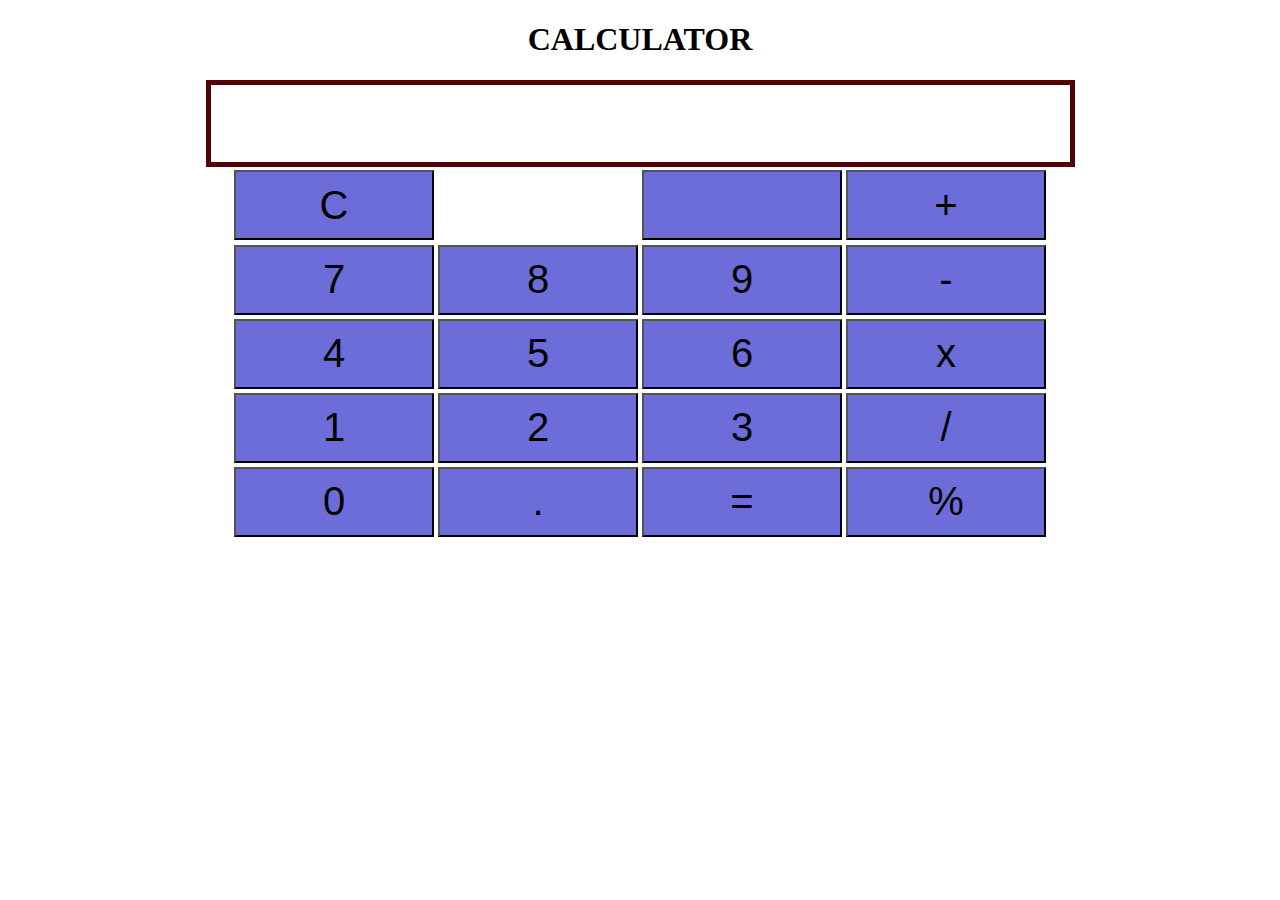
==== calculator.html @ 069697d8 "Added more htmls" ====
<!DOCTYPE html>
<html lang="en">
<head>
    <meta charset="UTF-8">
    <meta http-equiv="X-UA-Compatible" content="IE=edge">
    <meta name="viewport" content="width=device-width, initial-scale=1.0">
    <link rel="stylesheet" href="https://use.fontawesome.com/releases/v5.15.3/css/all.css" integrity="sha384-SZXxX4whJ79/gErwcOYf+zWLeJdY/qpuqC4cAa9rOGUstPomtqpuNWT9wdPEn2fk" crossorigin="anonymous">
    <link rel="stylesheet" href="styling.css">
    <title>Document</title>
</head>
<body>
    <div class="container">
        <h1>CALCULATOR</h1>
        <input type="text" id ="screen">
        <table>
        <tr>
            <td><button onclick="clearResult()">C</button></td>
            <td></td>
            <td><button onclick="deleteChar()"><i class="fas fa-backspace"></i></button></td>
            <td><button onclick="number('+')">+</button></td>
            </tr>
        <tr>
            <td><button onclick="number('7')">7</button></td>
            <td><button onclick="number('8')">8</button></td>
            <td><button onclick="number('9')">9</button></td>
            <td><button onclick="number('-')">-</button></td>
            
        </tr>
        <tr>
            <td><button onclick="number('4')">4</button></td>
            <td><button onclick="number('5')">5</button></td>
            <td><button onclick="number('6')">6</button></td>
            <td><button onclick="number('*')">x</button></td>
        </tr>
        <tr>
            <td><button onclick="number('1')">1</button></td>
            <td><button onclick="number('2')">2</button></td>
            <td><button onclick="number('3')">3</button></td>
            <td><button onclick="number('/')">/</button></td>
            
        </tr>
        <tr>
            <td><button onclick="number('0')">0</button></td>
            <td><button onclick="number('.')">.</button></td>
            <td><button onclick="result()">=</button></td>
            <td><button onclick="number('%')">%</button></td>
        </tr>
        
        </table>
    </div>
</body>
<script src="validation.js"></script>
</html>
---- styling.css ----
.container{
    text-align: center;
    margin top:23px;
}
table{
    margin: auto;
}
input{
    border: 5px solid rgb(77, 5, 5);
    font-size: 65px;
    text-align: right;
    padding-right: 15px;
}
button{
    font-size: 40px;
    background: rgb(109, 109, 218);
    width: 200px;
    height: 70px;

}
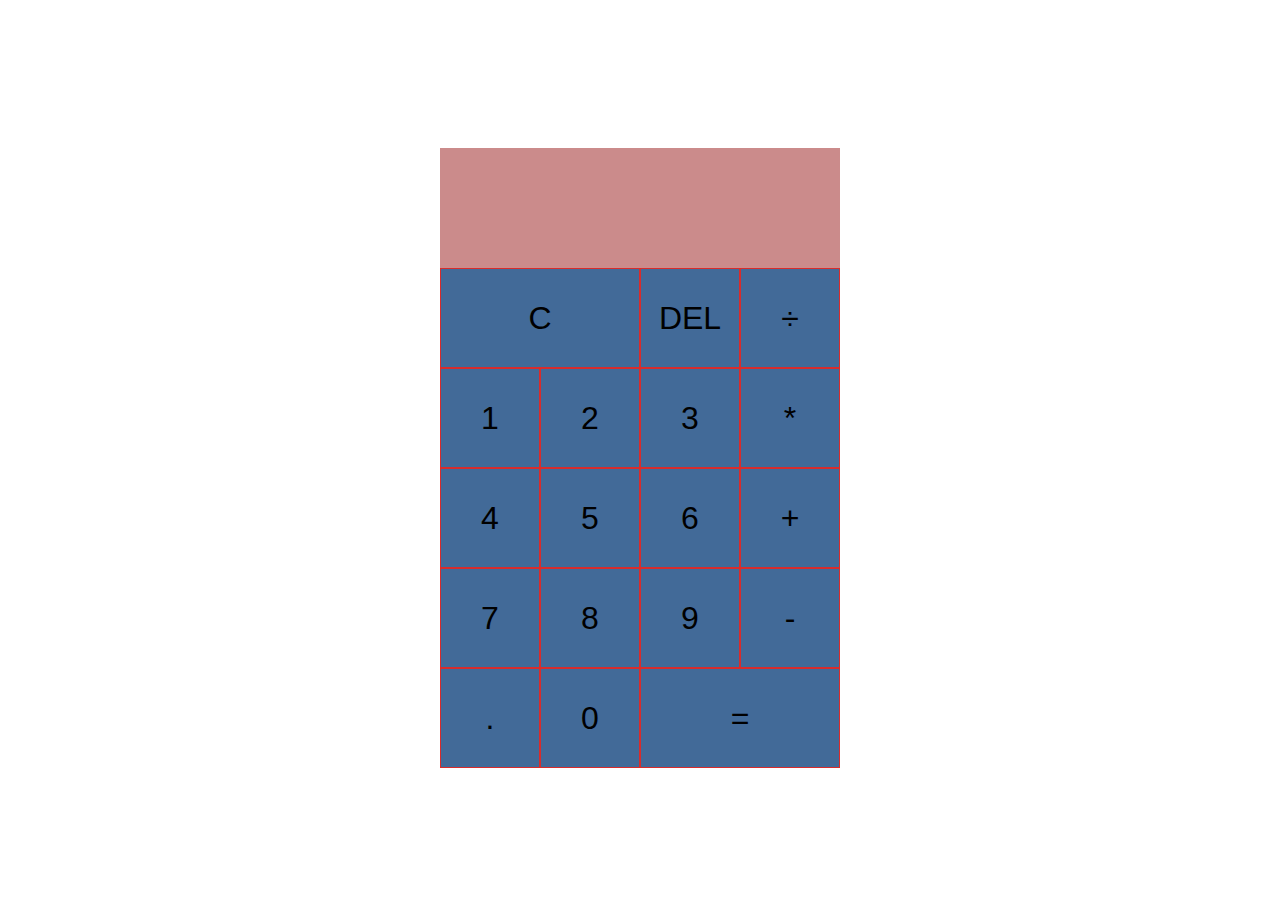
==== commit 98eac26a: "Added more htmls" ====
--- a/calculator.html
+++ b/calculator.html
@@ -4,50 +4,36 @@
     <meta charset="UTF-8">
     <meta http-equiv="X-UA-Compatible" content="IE=edge">
     <meta name="viewport" content="width=device-width, initial-scale=1.0">
-    <link rel="stylesheet" href="https://use.fontawesome.com/releases/v5.15.3/css/all.css" integrity="sha384-SZXxX4whJ79/gErwcOYf+zWLeJdY/qpuqC4cAa9rOGUstPomtqpuNWT9wdPEn2fk" crossorigin="anonymous">
     <link rel="stylesheet" href="styling.css">
     <title>Document</title>
 </head>
 <body>
-    <div class="container">
-        <h1>CALCULATOR</h1>
-        <input type="text" id ="screen">
-        <table>
-        <tr>
-            <td><button onclick="clearResult()">C</button></td>
-            <td></td>
-            <td><button onclick="deleteChar()"><i class="fas fa-backspace"></i></button></td>
-            <td><button onclick="number('+')">+</button></td>
-            </tr>
-        <tr>
-            <td><button onclick="number('7')">7</button></td>
-            <td><button onclick="number('8')">8</button></td>
-            <td><button onclick="number('9')">9</button></td>
-            <td><button onclick="number('-')">-</button></td>
-            
-        </tr>
-        <tr>
-            <td><button onclick="number('4')">4</button></td>
-            <td><button onclick="number('5')">5</button></td>
-            <td><button onclick="number('6')">6</button></td>
-            <td><button onclick="number('*')">x</button></td>
-        </tr>
-        <tr>
-            <td><button onclick="number('1')">1</button></td>
-            <td><button onclick="number('2')">2</button></td>
-            <td><button onclick="number('3')">3</button></td>
-            <td><button onclick="number('/')">/</button></td>
-            
-        </tr>
-        <tr>
-            <td><button onclick="number('0')">0</button></td>
-            <td><button onclick="number('.')">.</button></td>
-            <td><button onclick="result()">=</button></td>
-            <td><button onclick="number('%')">%</button></td>
-        </tr>
-        
-        </table>
-    </div>
+ <div class="calculator-grid">
+        <div class="output">
+          <div data-previous-operand class="previous-operand"></div>
+          <div data-current-operand class="current-operand"></div>
+        </div>
+        <button data-all-clear class="span-two">C</button>
+        <button data-delete>DEL</button>
+        <button data-operation>÷</button>
+        <button data-number>1</button>
+        <button data-number>2</button>
+        <button data-number>3</button>
+        <button data-operation>*</button>
+        <button data-number>4</button>
+        <button data-number>5</button>
+        <button data-number>6</button>
+        <button data-operation>+</button>
+        <button data-number>7</button>
+        <button data-number>8</button>
+        <button data-number>9</button>
+        <button data-operation>-</button>
+        <button data-number>.</button>
+        <button data-number>0</button>
+        <button data-equals class="span-two">=</button>
+      </div>
+    
+  
 </body>
 <script src="validation.js"></script>
 </html>--- a/styling.css
+++ b/styling.css
@@ -1,20 +1,54 @@
-.container{
-    text-align: center;
-    margin top:23px;
-}
-table{
-    margin: auto;
-}
-input{
-    border: 5px solid rgb(77, 5, 5);
-    font-size: 65px;
-    text-align: right;
-    padding-right: 15px;
-}
-button{
-    font-size: 40px;
-    background: rgb(109, 109, 218);
-    width: 200px;
-    height: 70px;
-
-}+*, *::before, *::after {
+    box-sizing: border-box;
+    font-family: Gotham Rounded, sans-serif;
+    font-weight: normal;
+  }
+  
+  
+  
+  .calculator-grid {
+    display: grid;
+    justify-content: center;
+    align-content: center;
+    min-height: 100vh;
+    grid-template-columns: repeat(4, 100px);
+    grid-template-rows: minmax(120px, auto) repeat(5, 100px);
+  }
+  
+  .calculator-grid > button {
+    cursor: pointer;
+    font-size: 2rem;
+    border: 1px solid rgb(216, 44, 44);
+    outline: none;
+    background-color: rgba(3, 56, 117, 0.75);
+  }
+  
+  .calculator-grid > button:hover {
+    background-color: rgba(62, 190, 126, 0.9);
+  }
+  
+  .span-two {
+    grid-column: span 2;
+  }
+  
+  .output {
+    grid-column: 1 / -1;
+    background-color: rgba(185, 100, 100, 0.75);
+    display: flex;
+    align-items: flex-end;
+    justify-content: space-around;
+    flex-direction: column;
+    padding: 10px;
+    word-wrap: break-word;
+    word-break: break-all;
+  }
+  
+  .output .previous-operand {
+    color: rgba(36, 5, 5, 0.75);
+    font-size: 1.5rem;
+  }
+  
+  .output .current-operand {
+    color: rgb(12, 1, 1);
+    font-size: 2.5rem;
+  }